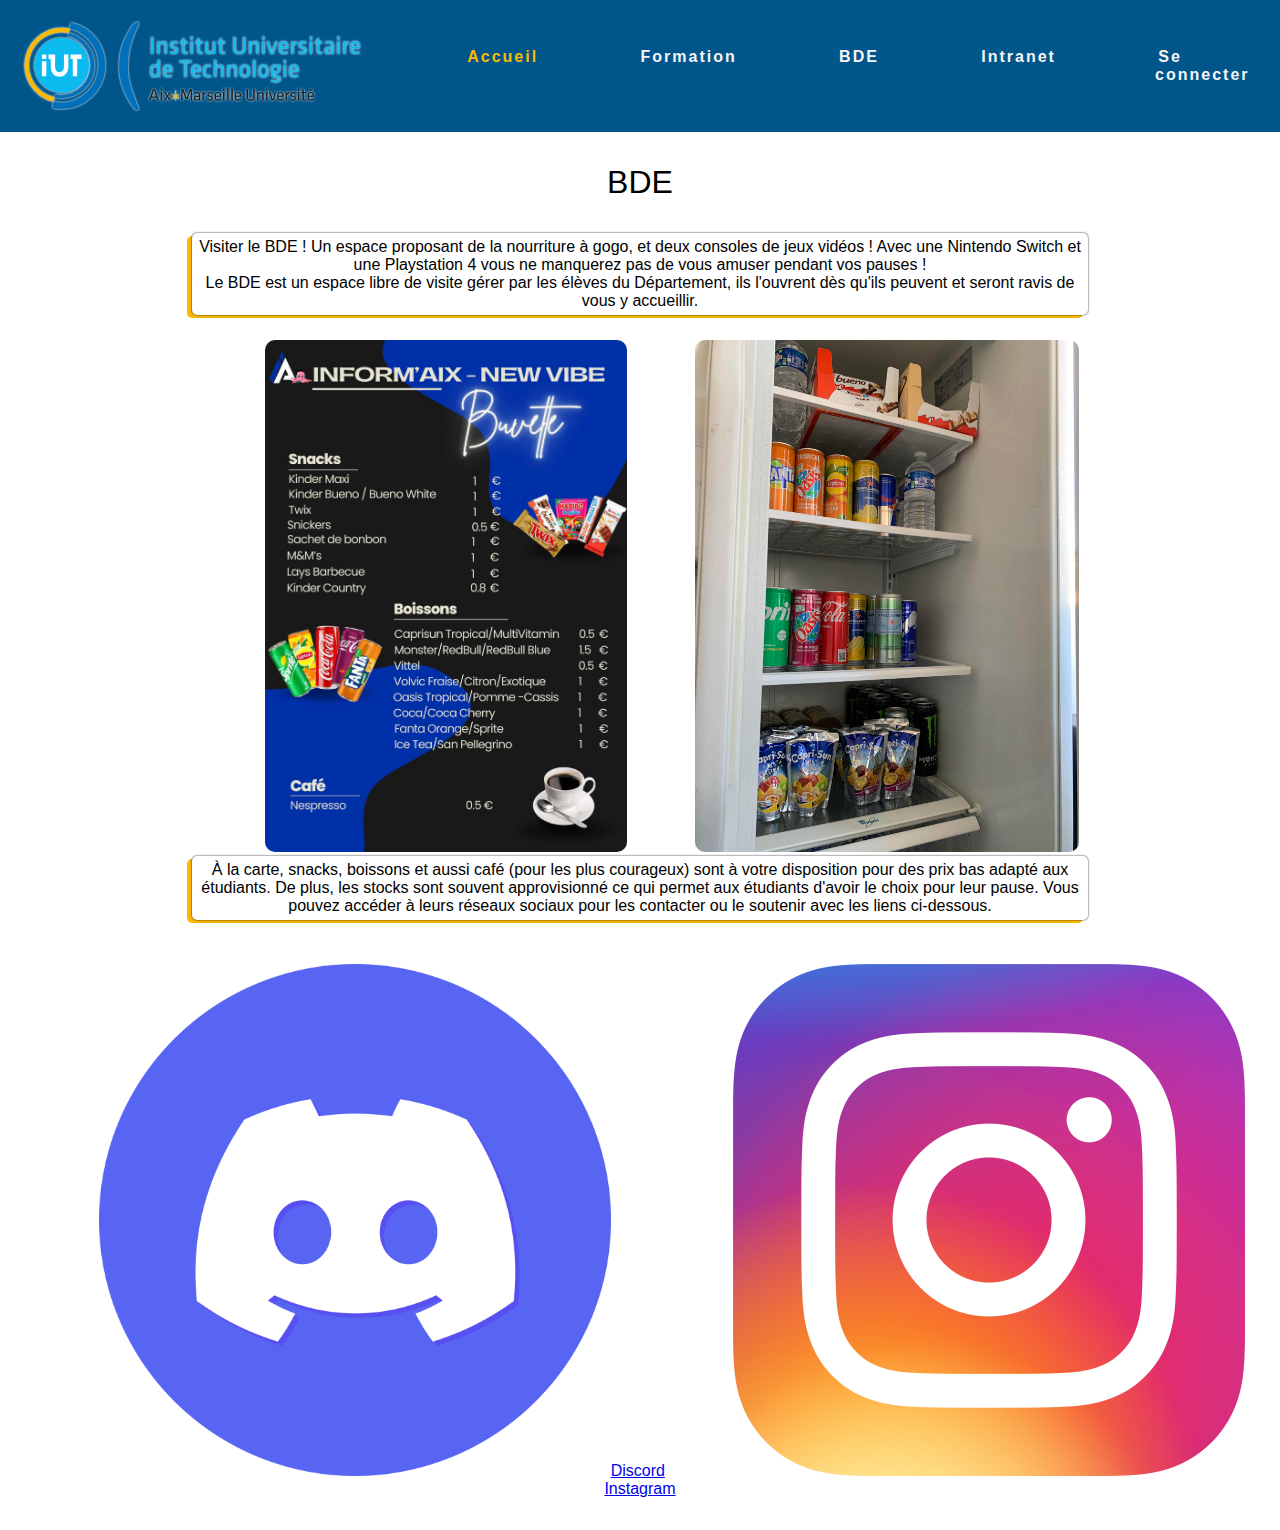
==== bde/index.html @ db864f5d "all" ====
<!DOCTYPE HTML>
<html lang="fr">
    <head>
        <title>IUT Aix-en-Provence - Département Informatique</title>
        <meta charset="utf-8">
        <meta name="viewport" content="width=device-width, initial-scale=1">
        <link rel="stylesheet" href="../style.css"> 
    </head>
    <body>
        <header>
            <img src="../img/logo.svg" alt="Logo d'Aix-Marseille Université">
            <nav>
                <ul>
                    <li><a class="actual" href="index.php">Accueil</a></li>
                    <li><a href="formation/">Formation</a></li>
                    <li><a href="bde/">BDE</a></li>
                    <li><a href="intranet/">Intranet</a></li>
                    <li><a href="login/">Se connecter</a></li>
                </ul>
            </nav>
        </header>
        <main>
        <h1>BDE</h1>
        <p class="intro_bde">
            Visiter le BDE ! Un espace proposant de la nourriture à gogo, et deux consoles de jeux vidéos ! Avec une Nintendo Switch et une Playstation 4 vous ne
            manquerez pas de vous amuser pendant vos pauses !
            <br>Le BDE est un espace libre de visite gérer par les élèves du Département, ils l'ouvrent dès qu'ils peuvent et seront ravis de vous y accueillir.
            <div class="carte_bde">
                <img src="../img/carte_bde.png"> 
                <img src="../img/photo_bde.jpg">
                <br>
                <p>À la carte, snacks, boissons et aussi café (pour les plus courageux) sont à votre disposition pour des prix bas adapté aux étudiants. De plus, les stocks
                sont souvent approvisionné ce qui permet aux étudiants d'avoir le choix pour leur pause.
                Vous pouvez accéder à leurs réseaux sociaux pour les contacter ou le soutenir avec les liens ci-dessous.</p>
                <br>
                <a href="https://discord.com/invite/3wSuJuk7" target="_blank"><img src="../img/discord.png">Discord</a>
                <a href="https://www.instagram.com/informaix/?ref=3plselgj1lop&hl=am-et" target="_blank"><img src="../img/instagram.png">Instagram</a>
            </div> 
        </p>   
    </body>
</html>
---- style.css ----
*{
    margin: 0;
    padding: 0;
    font-family: Lexend, sans-serif;
    transition: 300ms ease-in-out;
}

header{
    background: #00558B;
    display: flex;
}

header img{
    filter: drop-shadow(0 0 1px #fff);
    width: 30vw;
}

header nav{
    margin: auto;
    width: 65vw;
}

nav ul{
    display: flex;
}

ul li{
    margin: 0 3em;
    list-style-type: none;
    width: max-content;
    position: relative;
}

nav a{
    text-decoration: none;
    color: #f5f5f5;
    letter-spacing: 2px;
    font-weight: bold;
    position: relative;
    padding: 0.8em 0.2em;
}

.actual{
    color: #FBBA00;
}

nav a:before{
    content: "";
    height: 2px;
    width: 0;
    position: absolute;
    top: 100%;
    left: 50%;
    transform: translateX(-50%);
    transition: 300ms ease-in-out;
    background: #f5f5f5;
}

nav .actual:before{
    background: #FBBA00;
}

nav a:hover:before{
    width: 100%;
}

main h1{
    text-align: center;
    font-weight: 500;
    text-transform: uppercase;
    padding: 1em 0;
}

main{
    padding-bottom: 2em;
}

/* .imgFond{
    width: 90vw;
} */

.header_main{
    display: flex;
    justify-content: space-around;
    width: 100%;
    padding: 2em 0;
    margin: 0;
}

.header_main div{
    width: 40vw;
}

.annonces{
    display: flex;
    flex-direction: column;
}

.annonces h2{
    letter-spacing: 1px;
    border-bottom: 1px #313131 solid;
    padding-bottom: 0.5em;
}

.annonces div{
    width: 40vw;
    margin-top: 2em;
    border-radius: 5px;
    box-shadow: 0 0 4px #EEE0C7;
    padding: 1em;
}

.annonces svg{
    margin-right: 0.8em;
    height: 1em;
}

.annonces p{
    margin-top: 1em;
    text-align: justify;
}

.annonces .annonce_date{
    color: #888;
    text-align: right;
}

footer{
    display: flex;
    height: 10vw;
    justify-content: space-around;
    align-items: center;
    background-color: #00558B;
}

.TitreFooter{
    color: #f5f5f5;
    list-style-type: none;
    width: max-content;
    position: relative;
}

.TitreFooterA{
    text-decoration: none;
    color: #f5f5f5;
    font-weight: bold;
    position: relative;
    padding: 0.8em 0.2em;
}

.TextFooter{
    text-decoration: none;
    color: #f5f5f5;
}

.TextFooterA{
    text-decoration: none;
    color: #f5f5f5;
    font-weight: bold;
    position: relative;
}

.SocialsFooter{
    justify-content: right;
    text-align: center;
    color: #f5f5f5;
}

.DivSocials{
    justify-content: center;
    flex-direction: column;
}

.DivDivSocials{
    flex-direction: row
}

.logofacebook{
    height: 3vw;
    margin-top: 2vw;
}
.logoIut{
    margin-left: 2vw;
    height: 3vw;
    margin-top: 2vw;
}
.logoDiscord{
    margin-left: 2vw;
    height: 3vw;
    margin-top: 2vw;
}

.carte_bde img{
    margin-left: 5vw;
    height: 40vw;
    align-items: center;
    margin-top: 2vw;
    border-radius: 10px;
}

.carte_bde{
    text-align: center;
}

.intro_bde{
    align-items: center;
    display: flex;
    background : #fff;
    box-shadow: 0 0 2px black, -5px 3px 0 #FBBA00;
    border-radius: 5px;
    margin-left: 15vw;
    margin-right: 15vw;
    padding: 5px;
    text-align: center;
}

.carte_bde p{
    align-items: center;
    display: flex;
    background : #fff;
    box-shadow: 0 0 2px black, -5px 3px 0 #FBBA00;
    border-radius: 5px;
    margin-left: 15vw;
    margin-right: 15vw;
    padding: 5px;
    text-align: center;
}
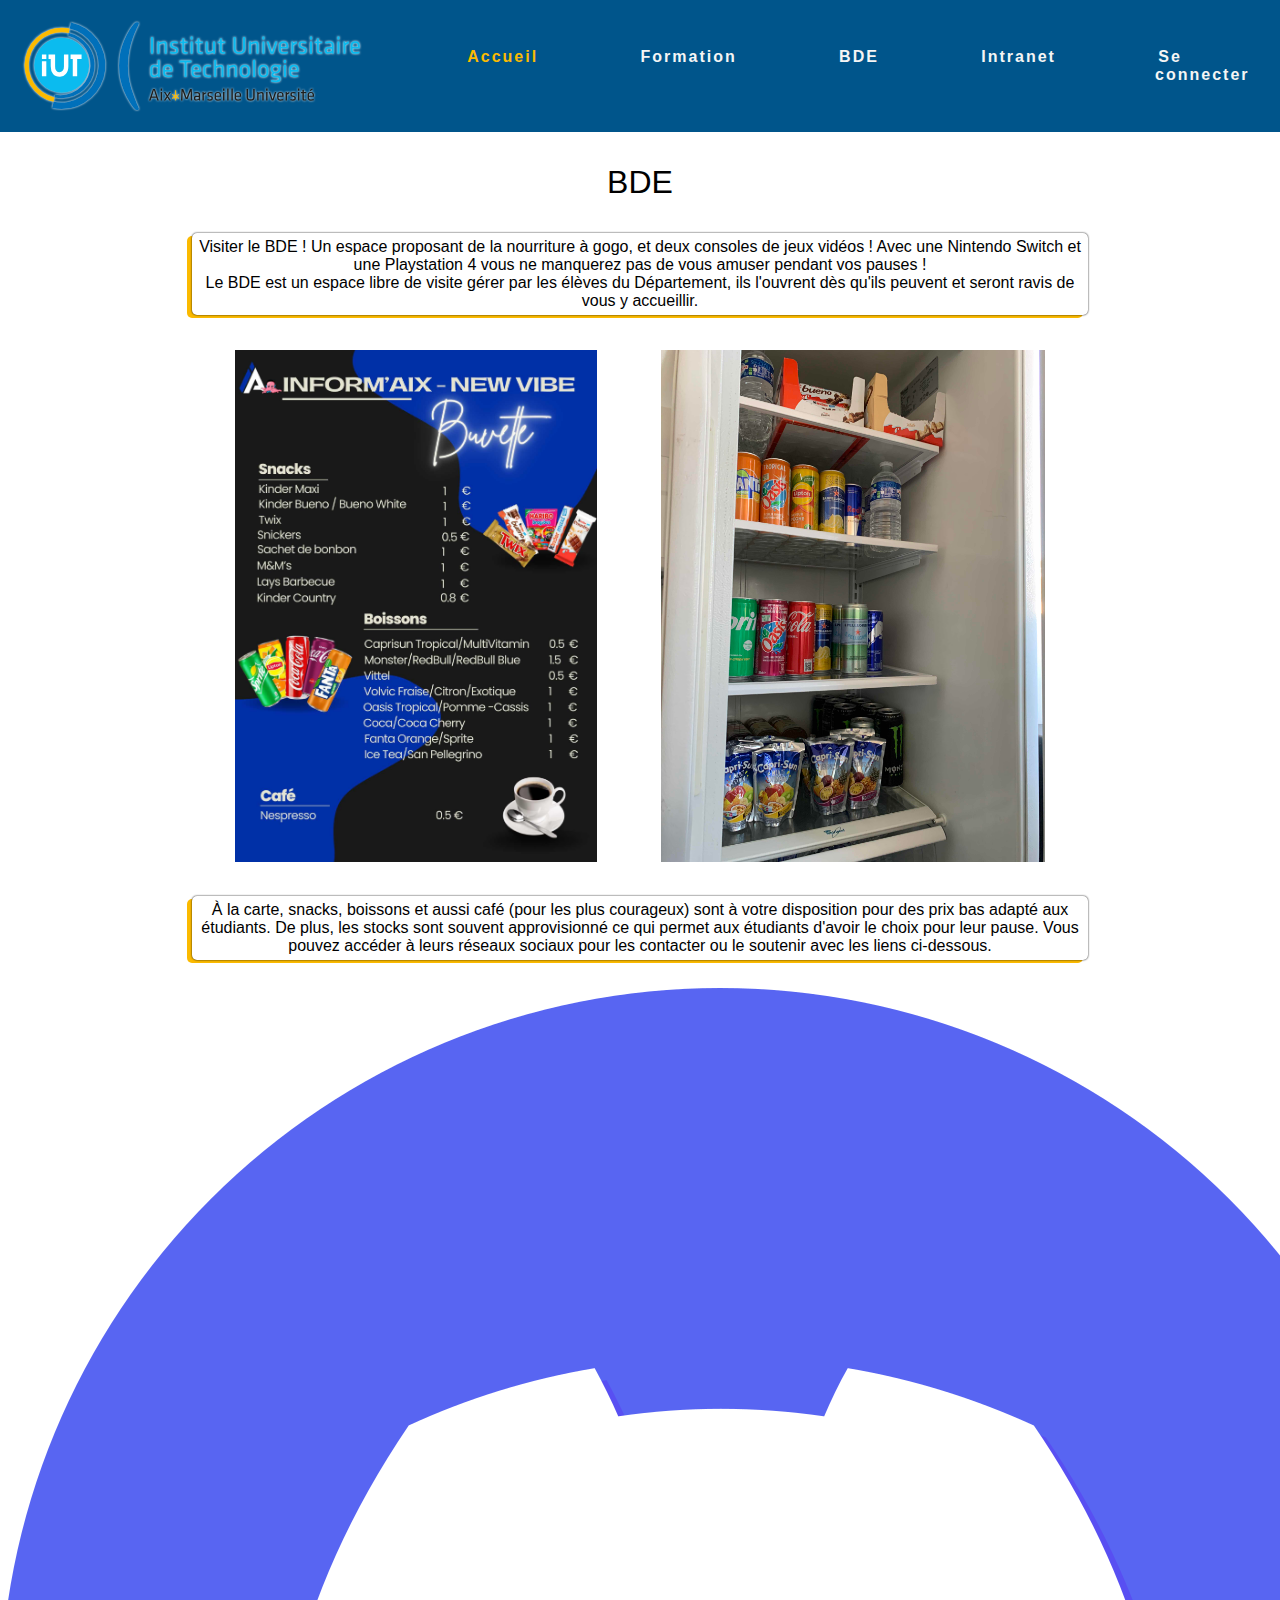
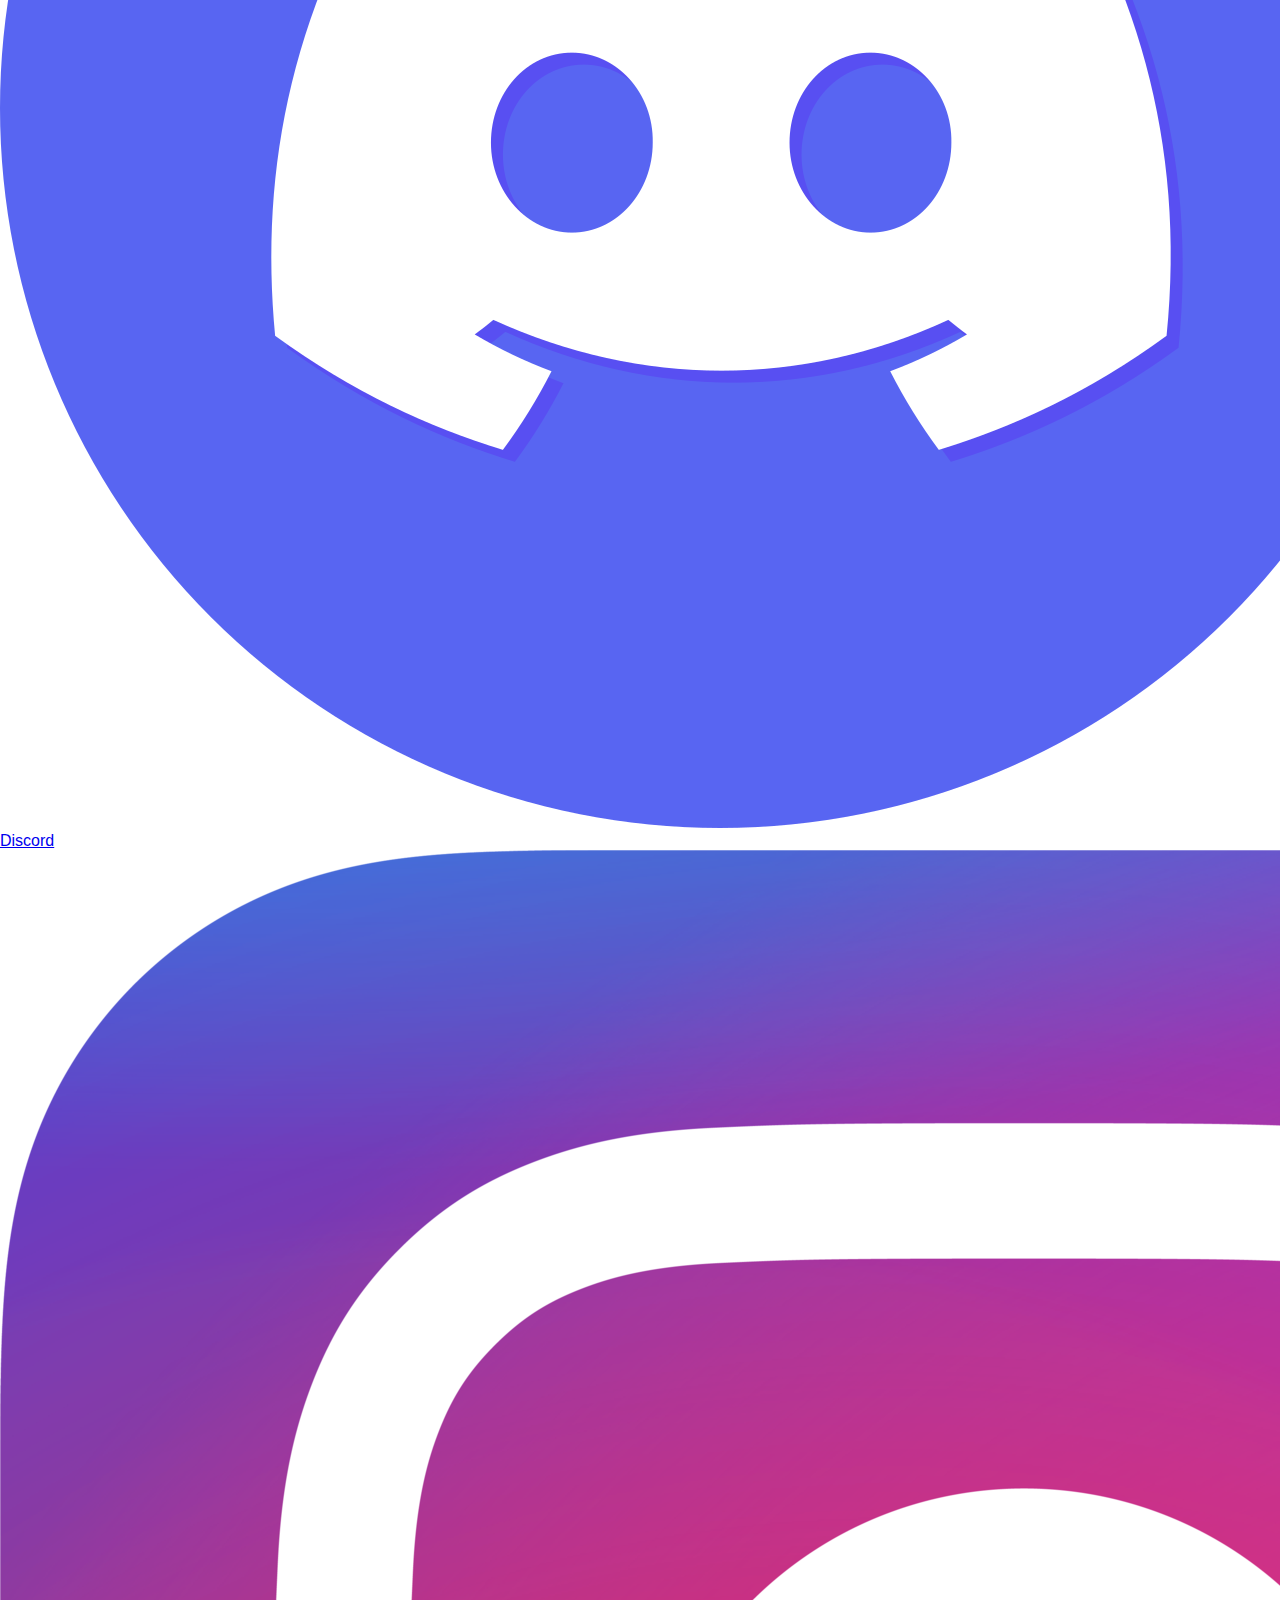
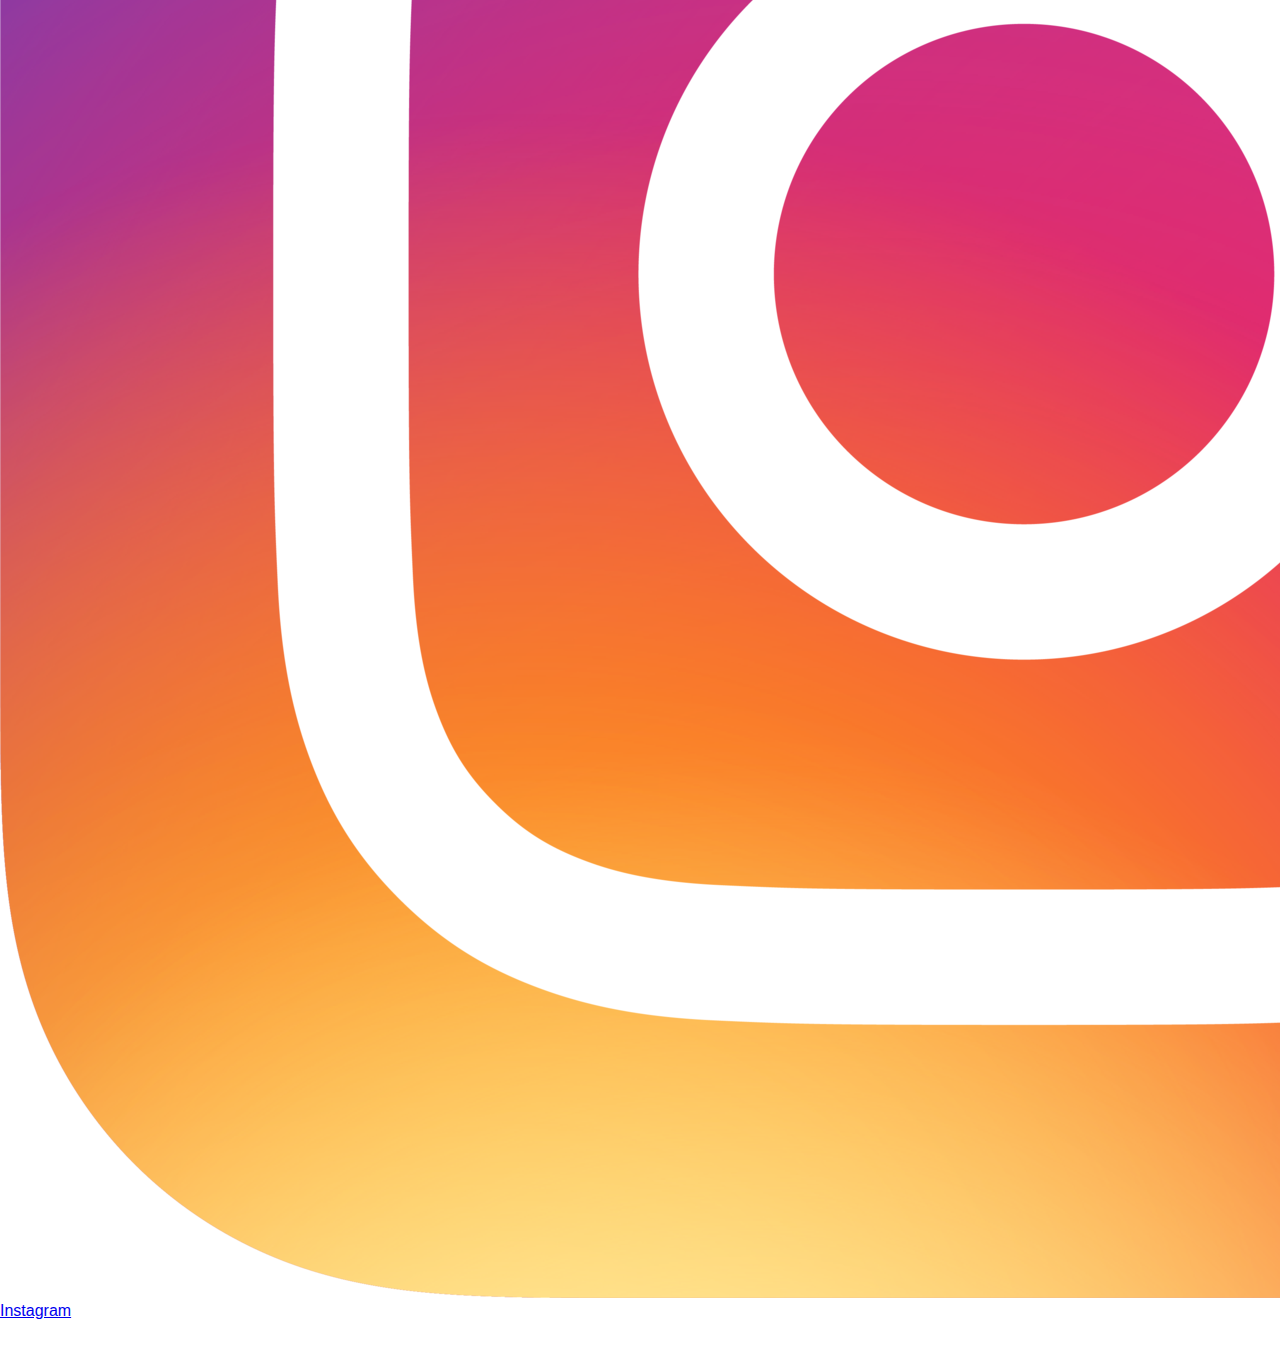
==== commit cd033414: "save" ====
--- a/bde/index.html
+++ b/bde/index.html
@@ -33,9 +33,11 @@
                 sont souvent approvisionné ce qui permet aux étudiants d'avoir le choix pour leur pause.
                 Vous pouvez accéder à leurs réseaux sociaux pour les contacter ou le soutenir avec les liens ci-dessous.</p>
                 <br>
+            </div> 
+            <div class="lien_reseaux">
                 <a href="https://discord.com/invite/3wSuJuk7" target="_blank"><img src="../img/discord.png">Discord</a>
                 <a href="https://www.instagram.com/informaix/?ref=3plselgj1lop&hl=am-et" target="_blank"><img src="../img/instagram.png">Instagram</a>
-            </div> 
+            </div>
         </p>   
     </body>
 </html>--- a/style.css
+++ b/style.css
@@ -191,11 +191,11 @@
 }
 
 .carte_bde img{
-    margin-left: 5vw;
+    padding-inline: 30px;
     height: 40vw;
     align-items: center;
     margin-top: 2vw;
-    border-radius: 10px;
+    border-radius: 20px;
 }
 
 .carte_bde{
@@ -203,6 +203,7 @@
 }
 
 .intro_bde{
+    margin-bottom: 10px;
     align-items: center;
     display: flex;
     background : #fff;
@@ -222,6 +223,15 @@
     border-radius: 5px;
     margin-left: 15vw;
     margin-right: 15vw;
+    margin-top: 30px;
+    margin-bottom: 10px;
     padding: 5px;
     text-align: center;
 }
+
+.carte_bde a{
+    padding-top: 100px;
+    display: flex;
+    align-items: center;
+    height : 10px;
+}
